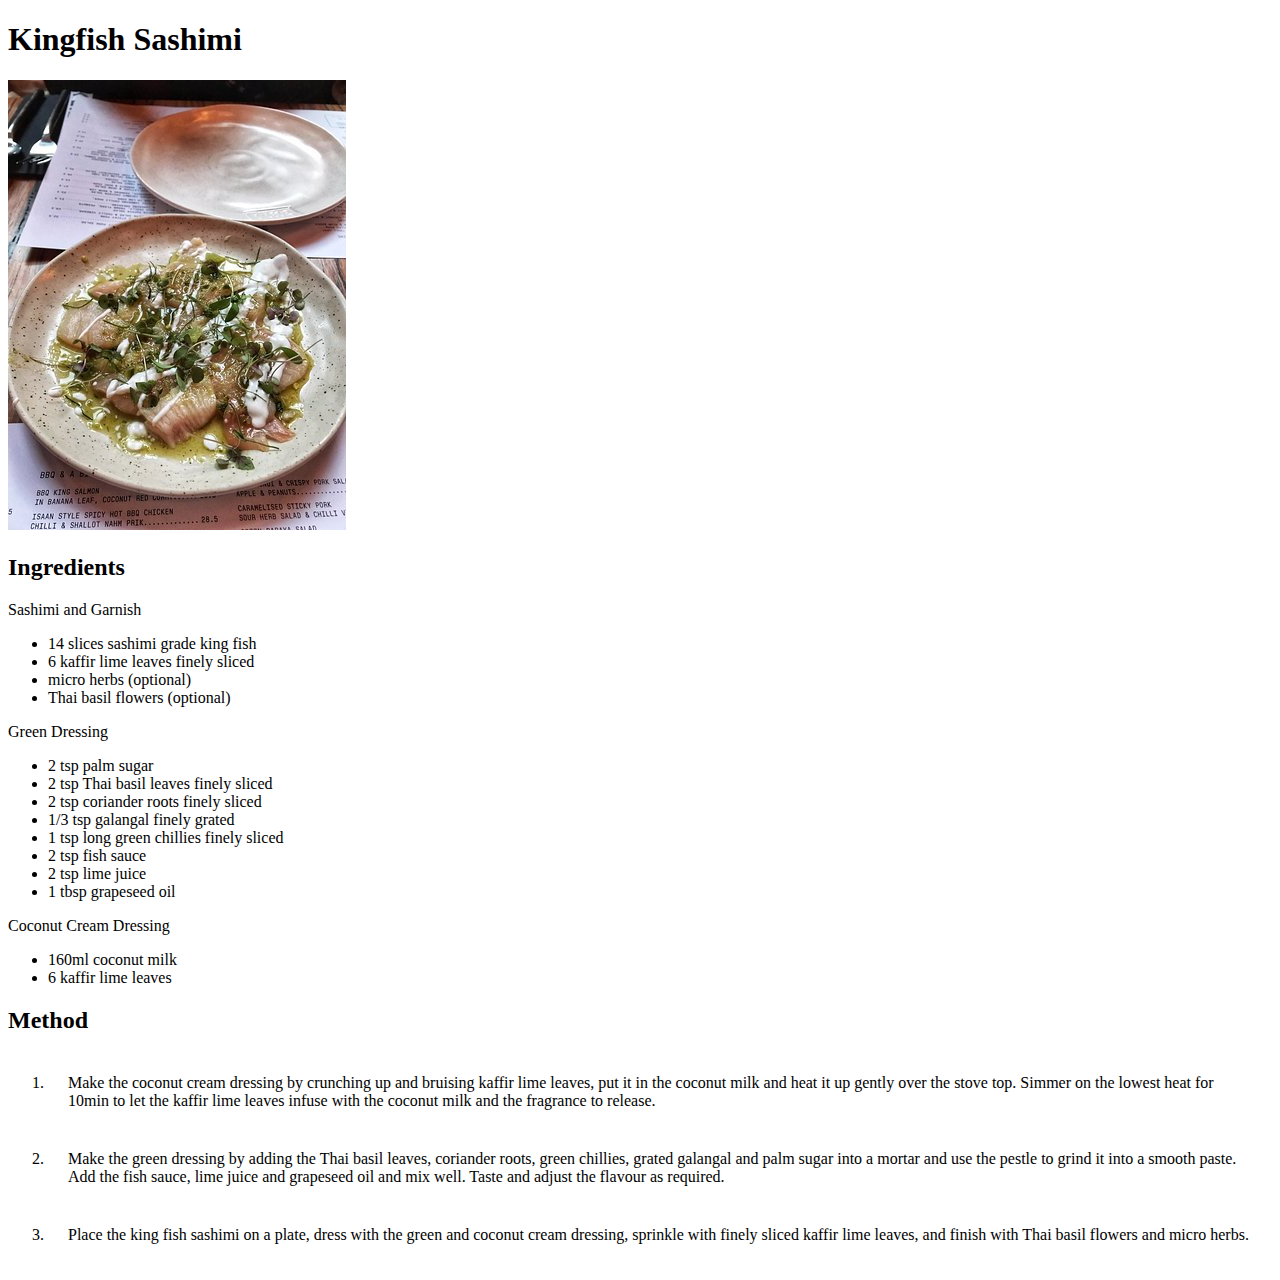
==== Kingfish.html @ 17811670 "added initial images and text first recipe" ====
<!DOCTYPE html>
<html lang="en">
  <head>
    <meta charset="UTF-8" />
    <meta http-equiv="X-UA-Compatible" content="IE=edge" />
    <meta name="viewport" content="width=device-width, initial-scale=1.0" />
    <title>Kingfish</title>
    <link rel="stylesheet" href="style.css" />
  </head>
  <body>
    <h1>Kingfish Sashimi</h1>
    <img src="/Images/kingfish-sashimi.jpeg" alt="" />
    <h2><strong>Ingredients</strong></h2>
    <p>Sashimi and Garnish</p>
    <ul>
      <li>14 slices sashimi grade king fish</li>
      <li>6 kaffir lime leaves finely sliced</li>
      <li>micro herbs (optional)</li>
      <li>Thai basil flowers (optional)</li>
    </ul>
    <p>Green Dressing</p>
    <ul>
      <li>2 tsp palm sugar</li>
      <li>2 tsp Thai basil leaves finely sliced</li>
      <li>2 tsp coriander roots finely sliced</li>
      <li>1/3 tsp galangal finely grated</li>
      <li>1 tsp long green chillies finely sliced</li>
      <li>2 tsp fish sauce</li>
      <li>2 tsp lime juice</li>
      <li>1 tbsp grapeseed oil</li>
    </ul>
    <p>Coconut Cream Dressing</p>
    <ul>
      <li>160ml coconut milk</li>
      <li>6 kaffir lime leaves</li>
    </ul>
    <h2>Method</h2>
    <ol>
      <li>
        Make the coconut cream dressing by crunching up and bruising kaffir lime
        leaves, put it in the coconut milk and heat it up gently over the stove
        top. Simmer on the lowest heat for 10min to let the kaffir lime leaves
        infuse with the coconut milk and the fragrance to release.
      </li>
      <li>
        Make the green dressing by adding the Thai basil leaves, coriander
        roots, green chillies, grated galangal and palm sugar into a mortar and
        use the pestle to grind it into a smooth paste. Add the fish sauce, lime
        juice and grapeseed oil and mix well. Taste and adjust the flavour as
        required.
      </li>
      <li>
        Place the king fish sashimi on a plate, dress with the green and coconut
        cream dressing, sprinkle with finely sliced kaffir lime leaves, and
        finish with Thai basil flowers and micro herbs.
      </li>
    </ol>
  </body>
</html>
---- style.css ----
ol li {
  padding: 20px;
}
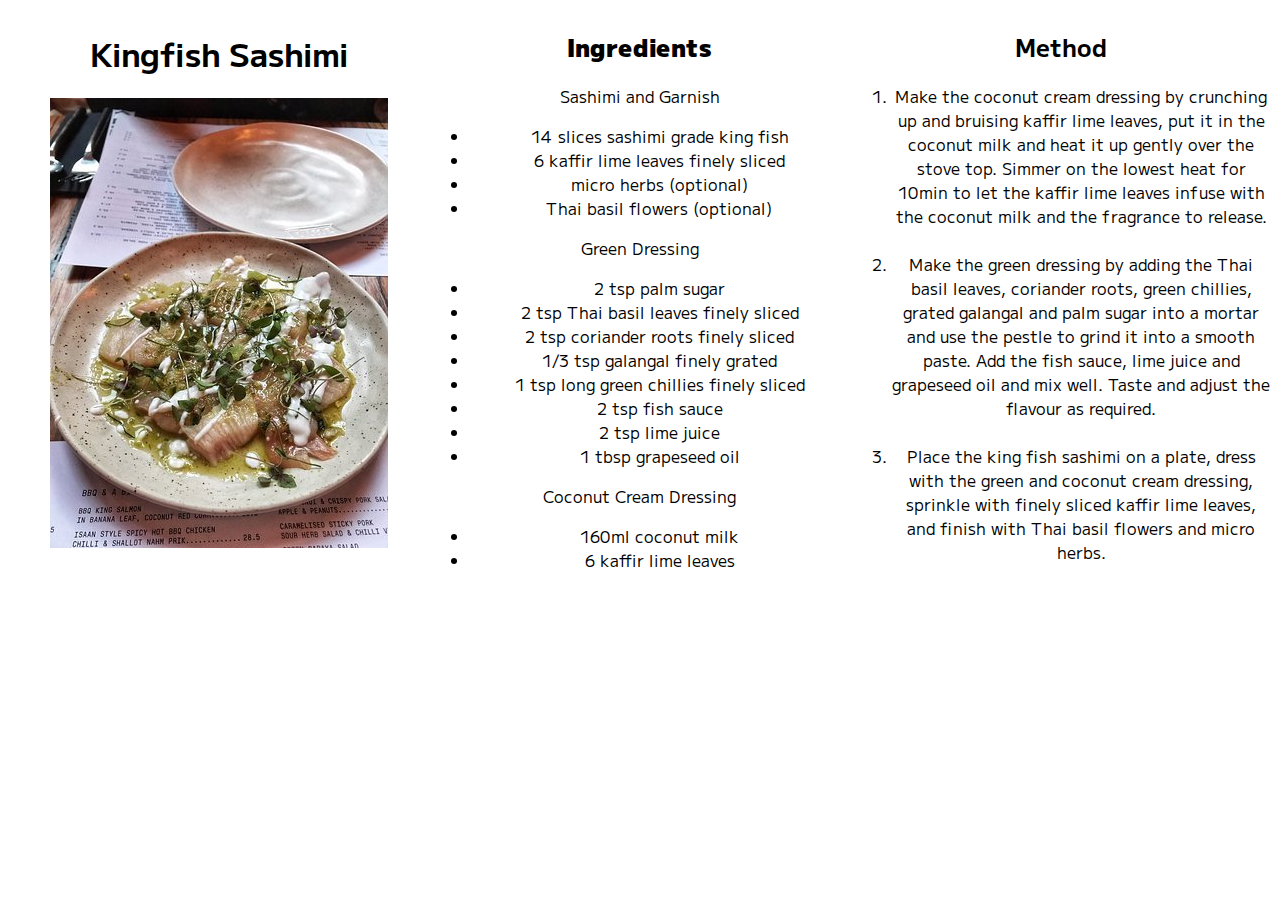
==== commit ff79842d: "Added 3 column layout and made responsive" ====
--- a/Kingfish.html
+++ b/Kingfish.html
@@ -8,52 +8,65 @@
     <link rel="stylesheet" href="style.css" />
   </head>
   <body>
-    <h1>Kingfish Sashimi</h1>
-    <img src="/Images/kingfish-sashimi.jpeg" alt="" />
-    <h2><strong>Ingredients</strong></h2>
-    <p>Sashimi and Garnish</p>
-    <ul>
-      <li>14 slices sashimi grade king fish</li>
-      <li>6 kaffir lime leaves finely sliced</li>
-      <li>micro herbs (optional)</li>
-      <li>Thai basil flowers (optional)</li>
-    </ul>
-    <p>Green Dressing</p>
-    <ul>
-      <li>2 tsp palm sugar</li>
-      <li>2 tsp Thai basil leaves finely sliced</li>
-      <li>2 tsp coriander roots finely sliced</li>
-      <li>1/3 tsp galangal finely grated</li>
-      <li>1 tsp long green chillies finely sliced</li>
-      <li>2 tsp fish sauce</li>
-      <li>2 tsp lime juice</li>
-      <li>1 tbsp grapeseed oil</li>
-    </ul>
-    <p>Coconut Cream Dressing</p>
-    <ul>
-      <li>160ml coconut milk</li>
-      <li>6 kaffir lime leaves</li>
-    </ul>
-    <h2>Method</h2>
-    <ol>
-      <li>
-        Make the coconut cream dressing by crunching up and bruising kaffir lime
-        leaves, put it in the coconut milk and heat it up gently over the stove
-        top. Simmer on the lowest heat for 10min to let the kaffir lime leaves
-        infuse with the coconut milk and the fragrance to release.
-      </li>
-      <li>
-        Make the green dressing by adding the Thai basil leaves, coriander
-        roots, green chillies, grated galangal and palm sugar into a mortar and
-        use the pestle to grind it into a smooth paste. Add the fish sauce, lime
-        juice and grapeseed oil and mix well. Taste and adjust the flavour as
-        required.
-      </li>
-      <li>
-        Place the king fish sashimi on a plate, dress with the green and coconut
-        cream dressing, sprinkle with finely sliced kaffir lime leaves, and
-        finish with Thai basil flowers and micro herbs.
-      </li>
-    </ol>
+    <div class="container">
+      <div class="column">
+        <h1>Kingfish Sashimi</h1>
+        <img src="/Images/kingfish-sashimi.jpeg" alt="" />
+      </div>
+      <div class="column">
+        <h2><strong>Ingredients</strong></h2>
+        <p>Sashimi and Garnish</p>
+        <ul>
+          <li>14 slices sashimi grade king fish</li>
+          <li>6 kaffir lime leaves finely sliced</li>
+          <li>micro herbs (optional)</li>
+          <li>Thai basil flowers (optional)</li>
+        </ul>
+
+        <p>Green Dressing</p>
+        <ul>
+          <li>2 tsp palm sugar</li>
+          <li>2 tsp Thai basil leaves finely sliced</li>
+          <li>2 tsp coriander roots finely sliced</li>
+          <li>1/3 tsp galangal finely grated</li>
+          <li>1 tsp long green chillies finely sliced</li>
+          <li>2 tsp fish sauce</li>
+          <li>2 tsp lime juice</li>
+          <li>1 tbsp grapeseed oil</li>
+        </ul>
+
+        <p>Coconut Cream Dressing</p>
+        <ul>
+          <li>160ml coconut milk</li>
+          <li>6 kaffir lime leaves</li>
+        </ul>
+      </div>
+      <div class="column">
+        <h2 class="meth">Method</h2>
+        <ol>
+          <li>
+            Make the coconut cream dressing by crunching up and bruising kaffir
+            lime leaves, put it in the coconut milk and heat it up gently over
+            the stove top. Simmer on the lowest heat for 10min to let the kaffir
+            lime leaves infuse with the coconut milk and the fragrance to
+            release.
+          </li>
+          <br />
+          <li>
+            Make the green dressing by adding the Thai basil leaves, coriander
+            roots, green chillies, grated galangal and palm sugar into a mortar
+            and use the pestle to grind it into a smooth paste. Add the fish
+            sauce, lime juice and grapeseed oil and mix well. Taste and adjust
+            the flavour as required.
+          </li>
+          <br />
+          <li>
+            Place the king fish sashimi on a plate, dress with the green and
+            coconut cream dressing, sprinkle with finely sliced kaffir lime
+            leaves, and finish with Thai basil flowers and micro herbs.
+          </li>
+        </ol>
+      </div>
+    </div>
   </body>
 </html>
--- a/style.css
+++ b/style.css
@@ -1,3 +1,30 @@
-ol li {
-  padding: 20px;
+@import url("https://fonts.googleapis.com/css2?family=M+PLUS+1:wght@500&display=swap");
+* {
+  font-family: "M PLUS 1", sans-serif;
 }
+
+/* h2 {
+  flex: auto;
+  display: block;
+  justify-content: center;
+  justify-self: center;
+} */
+.container {
+  display: flex;
+  height: 100vh;
+}
+.column {
+  flex: 1; /*grow*/
+  border: 1px solid white;
+  height: 100%;
+  text-align: center;
+}
+@media (max-width: 768px) {
+  /*breakpoint*/
+  .container {
+    flex-direction: column;
+  }
+}
+li {
+  text-decoration: none;
+}
